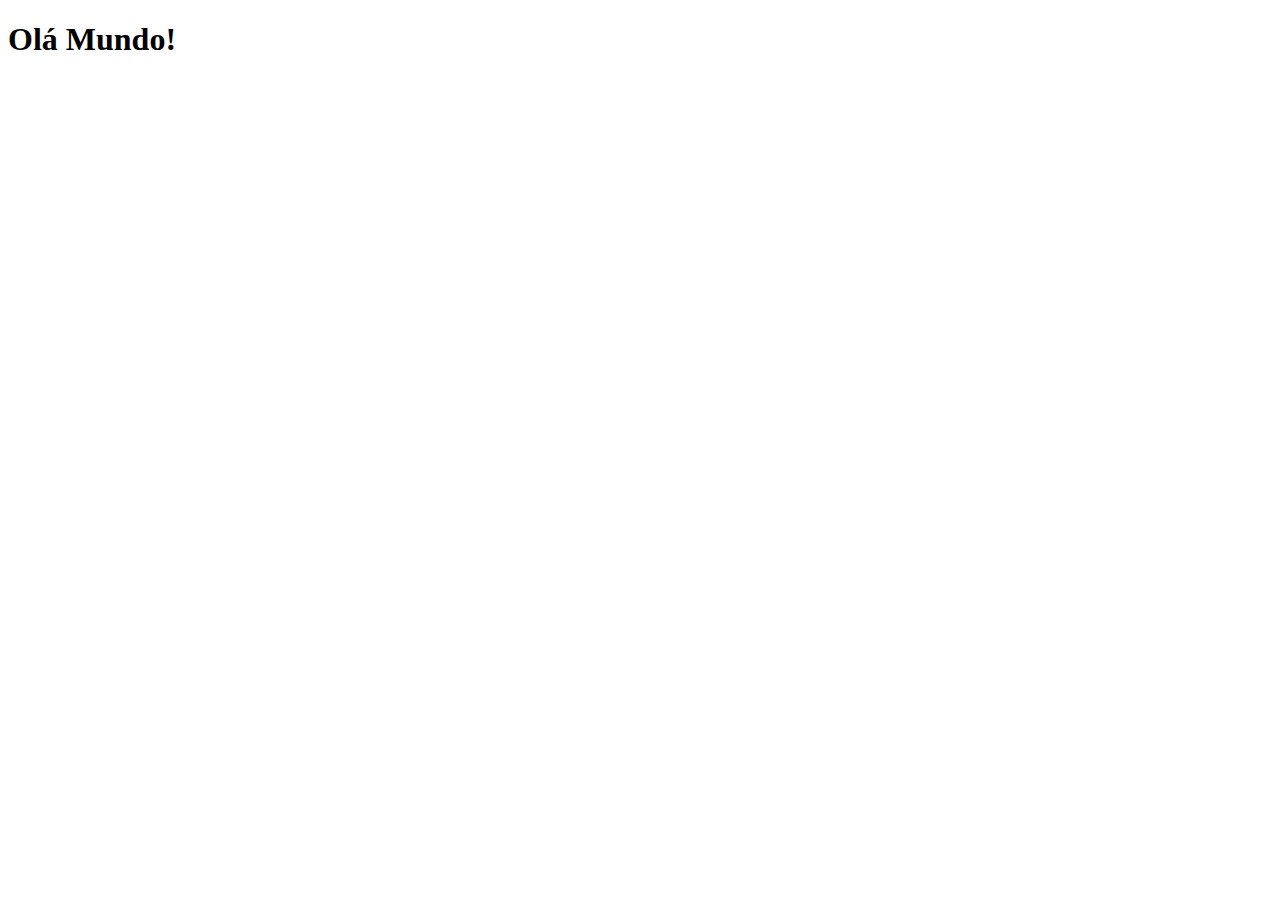
==== index.html @ 02ac12f0 "Baixado pacote dos arquivos" ====
<!DOCTYPE html>
<html lang="pt-br">
<head>
    <meta charset="UTF-8">
    <meta name="viewport" content="width=device-width, initial-scale=1.0">
    <title>Projeto Redes Sociais</title>
    <link rel="shortcut icon" href="favicon.ico" type="image/x-icon">
    <link rel="stylesheet" href="style.css">
    <link rel="stylesheet" href="https://necolas.github.io/normalize.css/8.0.1/normalize.css">
</head>
<body>
    <h1>Olá Mundo!</h1>
</body>
</html>
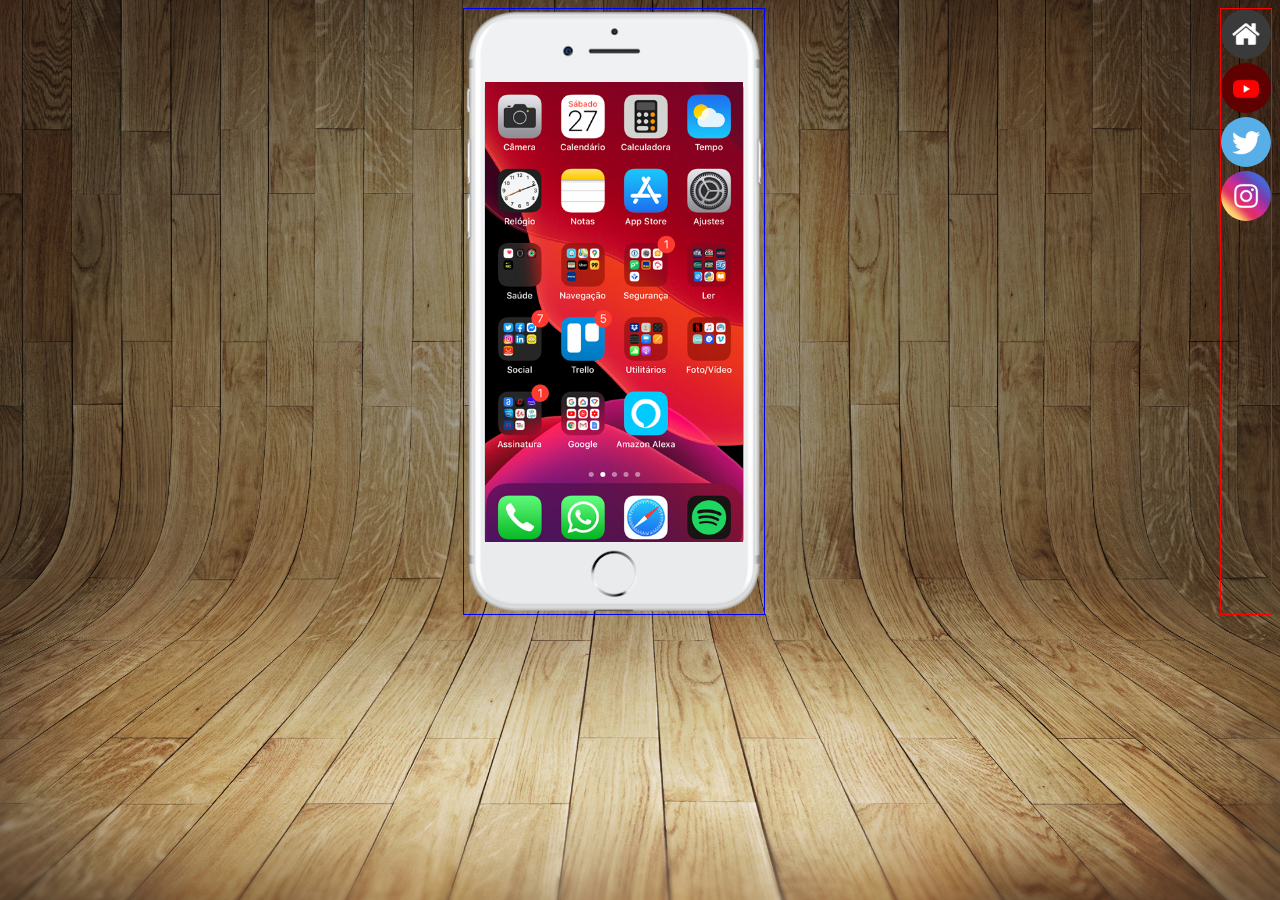
==== commit 7a5db686: "Criado celular e logos das redes" ====
--- a/index.html
+++ b/index.html
@@ -9,6 +9,25 @@
     <link rel="stylesheet" href="https://necolas.github.io/normalize.css/8.0.1/normalize.css">
 </head>
 <body>
-    <h1>Olá Mundo!</h1>
+    <main class="flex-container-center">
+        <article class="cell">
+            <iframe src="home.html" frameborder="0" scrolling="no">
+            </iframe>
+        </article>
+    </main>
+    <main class="flex-container-right">
+        <section>
+            <img src="imagens/logo-home.jpg" alt=""> 
+        </section>
+        <section>
+            <img src="imagens/logo-youtube.jpg" alt=""> 
+        </section>
+        <section>
+            <img src="imagens/logo-twitter.jpg" alt=""> 
+        </section>
+        <section>
+            <img src="imagens/logo-instagram.jpg" alt=""> 
+        </section>
+    </main>
 </body>
 </html>--- a/style.css
+++ b/style.css
@@ -0,0 +1,47 @@
+body{
+    font-family: Arial, Helvetica, sans-serif;
+    background-image: url(imagens/fundo-madeira.jpg);
+    background-repeat: no-repeat;
+    background-attachment: fixed;
+    background-position: center;
+    background-size: cover;
+    display: flex;
+}
+
+.flex-container-center {
+    border: 1px solid blue;
+    margin: auto;
+}
+
+
+.cell{
+    background-image: url(imagens/frame-iphone.png);
+    background-repeat: no-repeat;
+    background-size: 100%;
+    width: 300px;
+    height: 605px;
+    /* border: 1px solid blue; */
+    display: flex;
+    justify-content: center;
+    align-items: center;
+}
+
+.cell iframe {
+    width: 86%;
+    height: 76%;
+}
+
+
+.flex-container-right {
+    display: flex;
+    flex-direction: column;
+    align-content: center;
+    height: 605px;
+    border: solid 1px red;
+
+}
+
+img {
+    width: 50px;
+    border-radius: 50%;
+}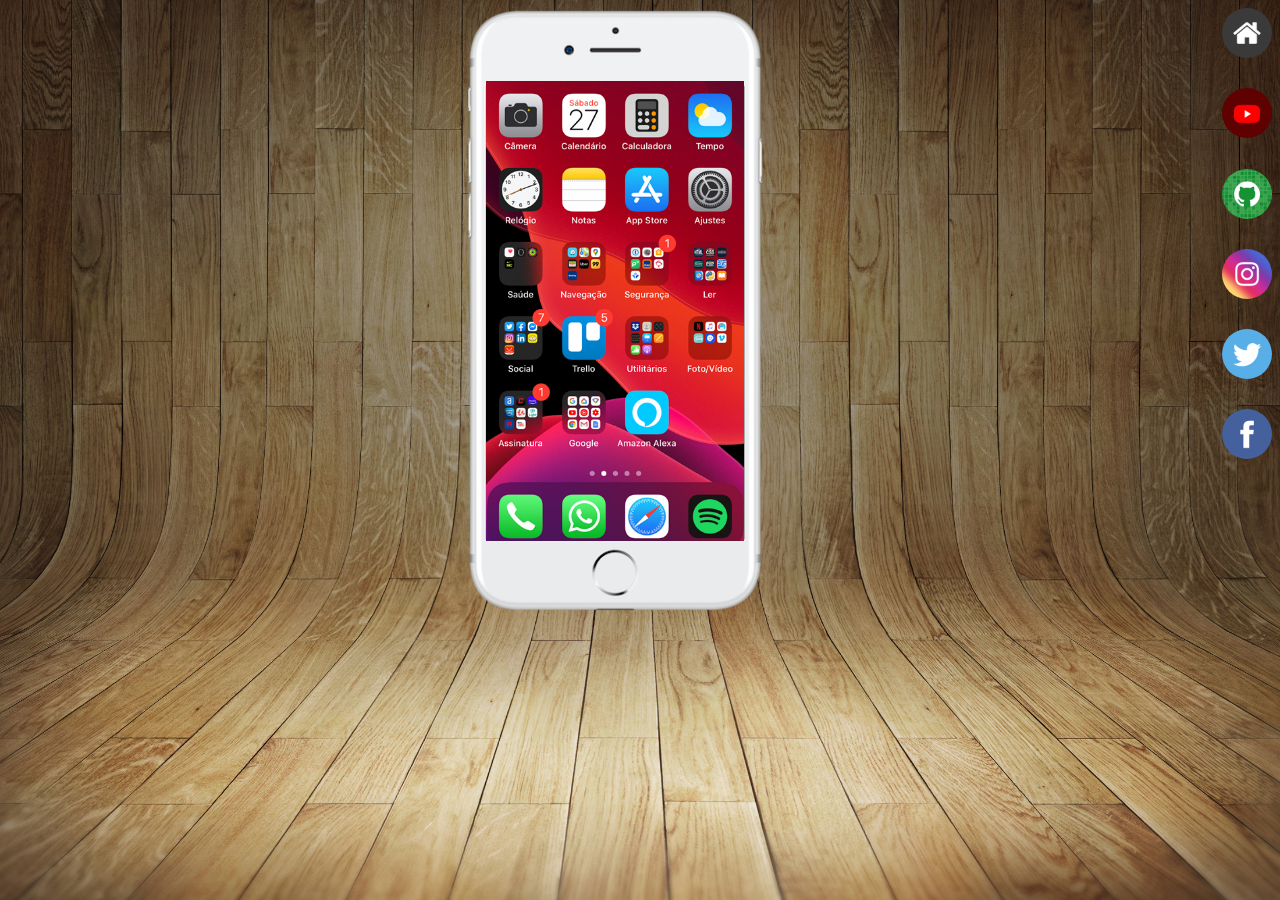
==== commit a7ee2114: "Logo das redes iniciado" ====
--- a/index.html
+++ b/index.html
@@ -16,18 +16,12 @@
         </article>
     </main>
     <main class="flex-container-right">
-        <section>
             <img src="imagens/logo-home.jpg" alt=""> 
-        </section>
-        <section>
             <img src="imagens/logo-youtube.jpg" alt=""> 
-        </section>
-        <section>
+            <img src="imagens/logo-github.jpg" alt=""> 
+            <img src="imagens/logo-instagram.jpg" alt=""> 
             <img src="imagens/logo-twitter.jpg" alt=""> 
-        </section>
-        <section>
-            <img src="imagens/logo-instagram.jpg" alt=""> 
-        </section>
+            <img src="imagens/logo-facebook.jpg" alt=""> 
     </main>
 </body>
 </html>--- a/style.css
+++ b/style.css
@@ -9,7 +9,6 @@
 }
 
 .flex-container-center {
-    border: 1px solid blue;
     margin: auto;
 }
 
@@ -20,7 +19,6 @@
     background-size: 100%;
     width: 300px;
     height: 605px;
-    /* border: 1px solid blue; */
     display: flex;
     justify-content: center;
     align-items: center;
@@ -35,10 +33,8 @@
 .flex-container-right {
     display: flex;
     flex-direction: column;
-    align-content: center;
-    height: 605px;
-    border: solid 1px red;
-
+    /* justify-content: space-between; */
+    gap: 5%;
 }
 
 img {
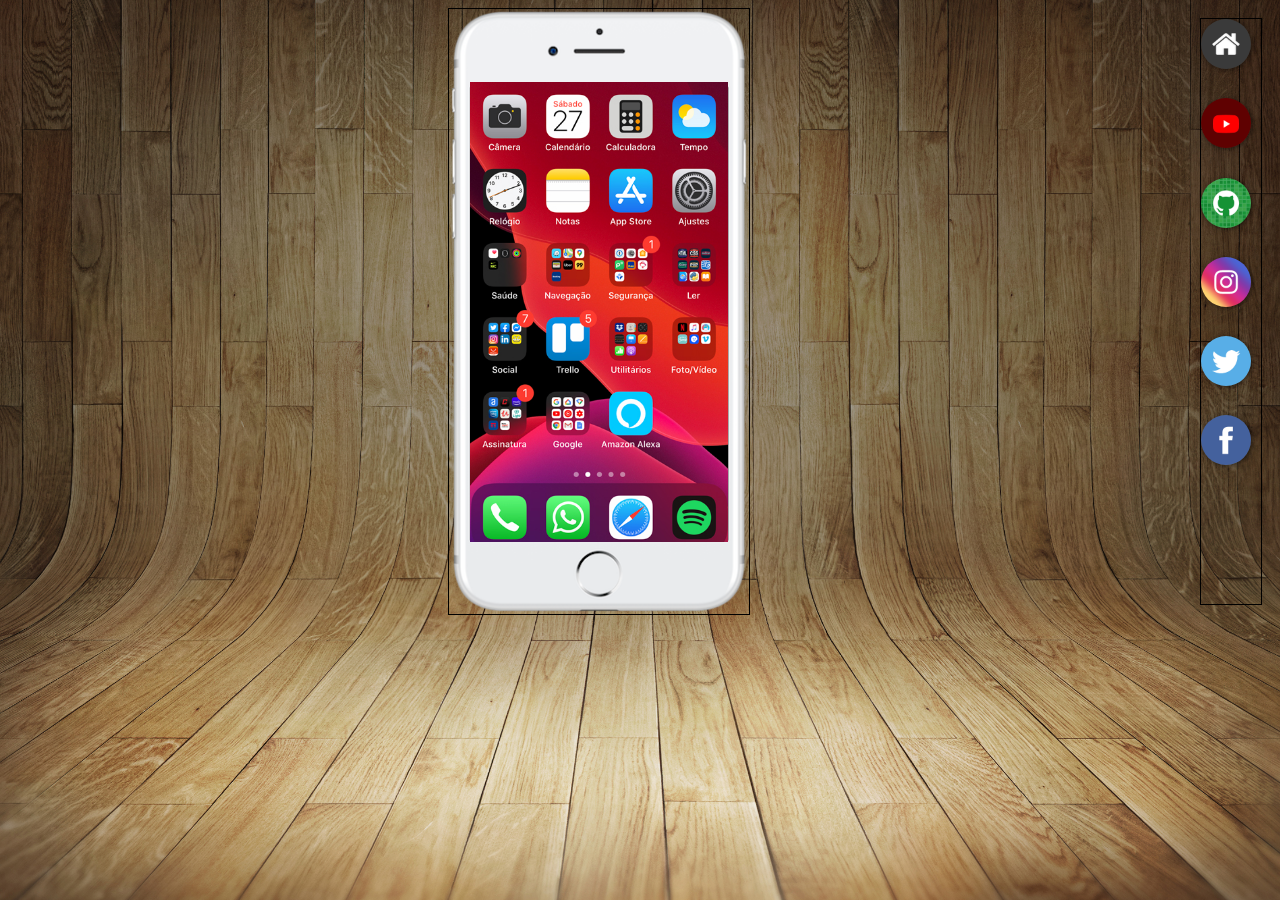
==== commit 4c7567f2: "ajustes nas logos" ====
--- a/index.html
+++ b/index.html
@@ -1,5 +1,6 @@
 <!DOCTYPE html>
 <html lang="pt-br">
+
 <head>
     <meta charset="UTF-8">
     <meta name="viewport" content="width=device-width, initial-scale=1.0">
@@ -8,20 +9,42 @@
     <link rel="stylesheet" href="style.css">
     <link rel="stylesheet" href="https://necolas.github.io/normalize.css/8.0.1/normalize.css">
 </head>
+
 <body>
-    <main class="flex-container-center">
-        <article class="cell">
-            <iframe src="home.html" frameborder="0" scrolling="no">
-            </iframe>
+    <!-- <main> -->
+        <article class="flex-container-center">
+            <section class="cell">
+                <iframe src="home.html" frameborder="0" scrolling="no">
+                </iframe>
+            </section>
         </article>
-    </main>
-    <main class="flex-container-right">
-            <img src="imagens/logo-home.jpg" alt=""> 
-            <img src="imagens/logo-youtube.jpg" alt=""> 
-            <img src="imagens/logo-github.jpg" alt=""> 
-            <img src="imagens/logo-instagram.jpg" alt=""> 
-            <img src="imagens/logo-twitter.jpg" alt=""> 
-            <img src="imagens/logo-facebook.jpg" alt=""> 
-    </main>
+        <article class="flex-container-right">
+            <section>
+                <a href=""><img src="imagens/logo-home.jpg" alt=""></a>
+            </section>
+
+            <section>
+                <a href=""><img src="imagens/logo-youtube.jpg" alt=""></a>
+            </section>
+
+            <section>
+                <a href=""><img src="imagens/logo-github.jpg" alt=""></a>
+            </section>
+
+            <section>
+                <a href=""><img src="imagens/logo-instagram.jpg" alt=""></a>
+            </section>
+
+            <section>
+                <a href=""><img src="imagens/logo-twitter.jpg" alt=""></a>
+            </section>
+
+            <section>
+                <a href=""><img src="imagens/logo-facebook.jpg" alt=""></a>
+            </section>
+
+        </article>
+    <!-- </main> -->
 </body>
+
 </html>--- a/style.css
+++ b/style.css
@@ -10,6 +10,7 @@
 
 .flex-container-center {
     margin: auto;
+    border: 1px solid black;
 }
 
 
@@ -35,9 +36,27 @@
     flex-direction: column;
     /* justify-content: space-between; */
     gap: 5%;
+    margin: 10px;
+    width: 60px;
+    border: 1px solid black;
+
+}
+
+.flex-container-right>section{
+    height: 50px;
+
 }
 
 img {
     width: 50px;
     border-radius: 50%;
+    box-shadow: 1px 1px 5px rgba(0, 0, 0, 0.500);
+    transition: transform 0.5s, border 0.5s;
+}
+
+img:hover{
+    transform: translateX(-5px) translateY(-5px);
+    border: 2px solid white;
+    box-shadow: 1px 1px 5px rgba(0, 0, 0, 0.500);
+
 }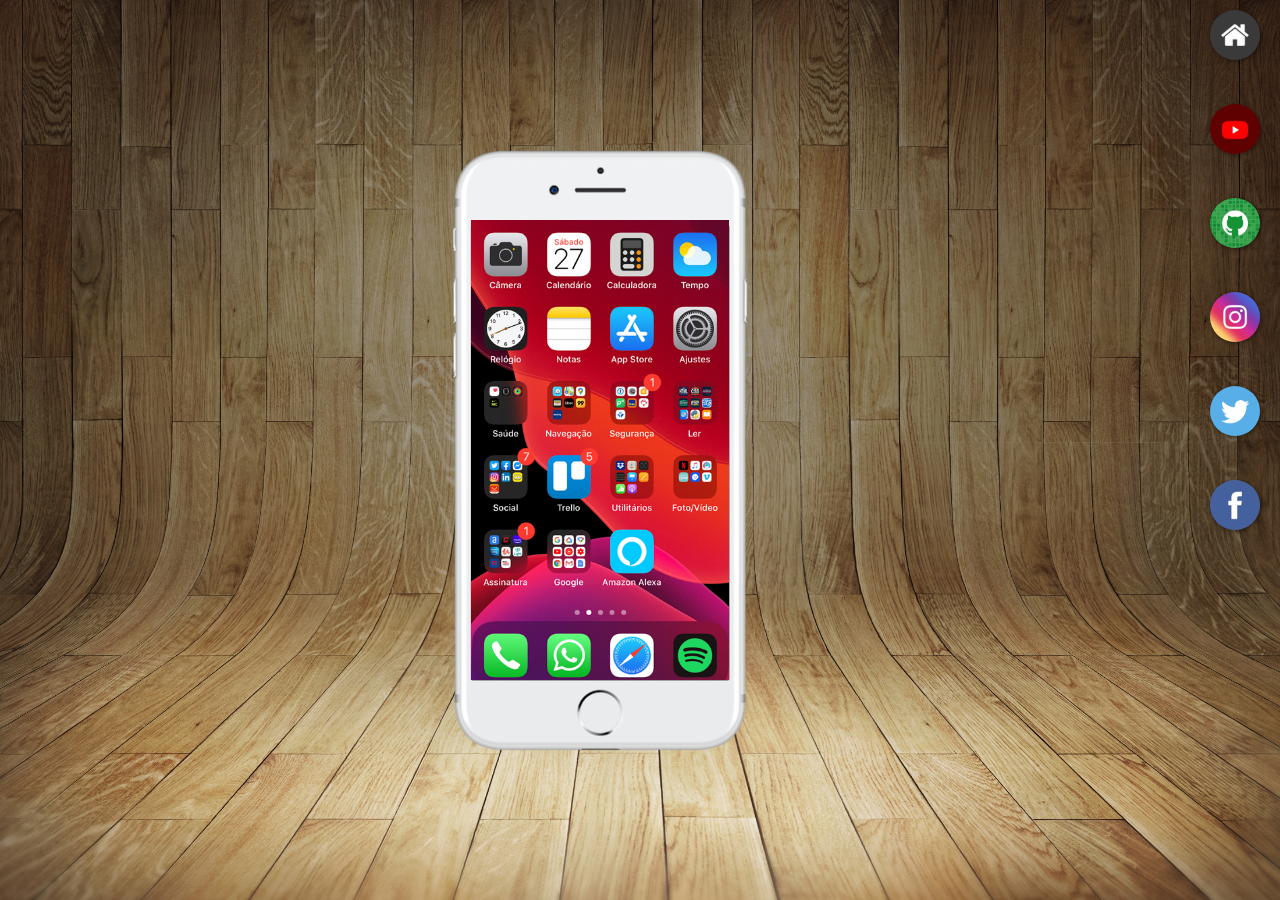
==== commit f5b2609a: "testando main" ====
--- a/index.html
+++ b/index.html
@@ -11,7 +11,7 @@
 </head>
 
 <body>
-    <!-- <main> -->
+    <main class="flex-container">
         <article class="flex-container-center">
             <section class="cell">
                 <iframe src="home.html" frameborder="0" scrolling="no">
@@ -44,7 +44,7 @@
             </section>
 
         </article>
-    <!-- </main> -->
+    </main>
 </body>
 
 </html>--- a/style.css
+++ b/style.css
@@ -1,16 +1,30 @@
+@charset "UTF-8";
+
+*{
+    margin: 0;
+    padding: 0;
+}
+
+html, body, main{
+    width: 100vw;
+    height: 100vh;
+}
+
 body{
     font-family: Arial, Helvetica, sans-serif;
     background-image: url(imagens/fundo-madeira.jpg);
     background-repeat: no-repeat;
     background-attachment: fixed;
-    background-position: center;
+    background-position: top center;
     background-size: cover;
+}
+
+.flex-container{
     display: flex;
 }
 
 .flex-container-center {
     margin: auto;
-    border: 1px solid black;
 }
 
 
@@ -38,7 +52,6 @@
     gap: 5%;
     margin: 10px;
     width: 60px;
-    border: 1px solid black;
 
 }
 
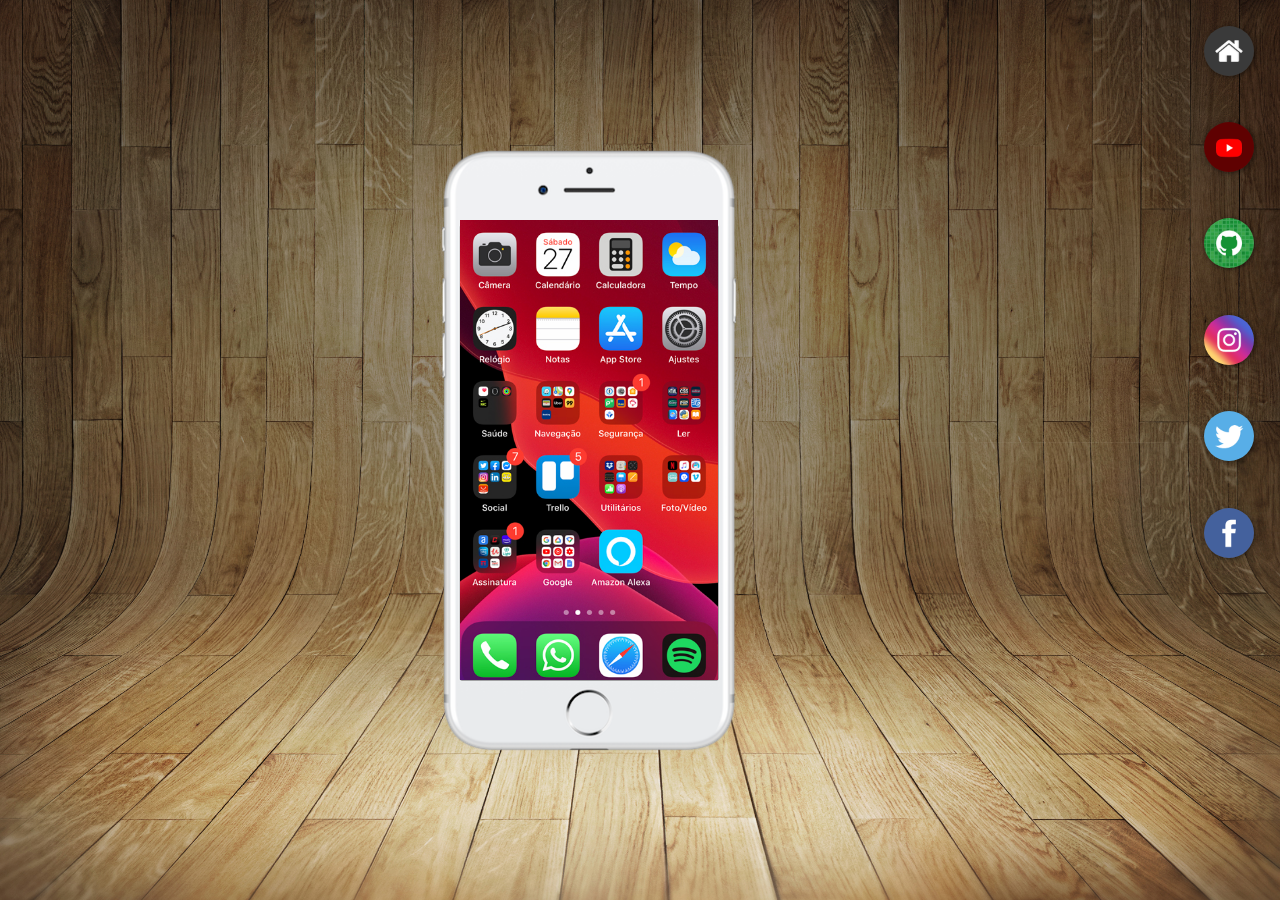
==== commit 41072c6e: "botões laterais ajustados" ====
--- a/index.html
+++ b/index.html
@@ -14,33 +14,34 @@
     <main class="flex-container">
         <article class="flex-container-center">
             <section class="cell">
-                <iframe src="home.html" frameborder="0" scrolling="no">
+                <iframe src="redes/home.html" name="tela" id="tela" frameborder="0" scrolling="no">
                 </iframe>
             </section>
         </article>
+        
         <article class="flex-container-right">
             <section>
-                <a href=""><img src="imagens/logo-home.jpg" alt=""></a>
+                <a href="redes/home.html" target="tela"><img src="imagens/logo-home.jpg" alt=""></a>
             </section>
 
             <section>
-                <a href=""><img src="imagens/logo-youtube.jpg" alt=""></a>
+                <a href="redes/youtube.html" target="tela"><img src="imagens/logo-youtube.jpg" alt=""></a>
             </section>
 
             <section>
-                <a href=""><img src="imagens/logo-github.jpg" alt=""></a>
+                <a href="redes/github.html" target="tela"><img src="imagens/logo-github.jpg" alt=""></a>
             </section>
 
             <section>
-                <a href=""><img src="imagens/logo-instagram.jpg" alt=""></a>
+                <a href="redes/instagram.html" target="tela"><img src="imagens/logo-instagram.jpg" alt=""></a>
             </section>
 
             <section>
-                <a href=""><img src="imagens/logo-twitter.jpg" alt=""></a>
+                <a href="redes/twitter.html" target="tela"><img src="imagens/logo-twitter.jpg" alt=""></a>
             </section>
 
             <section>
-                <a href=""><img src="imagens/logo-facebook.jpg" alt=""></a>
+                <a href="redes/facebook.html" target="tela"><img src="imagens/logo-facebook.jpg" alt=""></a>
             </section>
 
         </article>
--- a/style.css
+++ b/style.css
@@ -3,6 +3,7 @@
 *{
     margin: 0;
     padding: 0;
+    box-sizing: border-box;
 }
 
 html, body, main{
@@ -21,25 +22,28 @@
 
 .flex-container{
     display: flex;
+    justify-content: flex-end;
 }
 
 .flex-container-center {
-    margin: auto;
+    display: flex;
+    flex-grow: 0.5;
+    align-self: center;
 }
 
 
-.cell{
+.flex-container-center .cell{
+    display: flex;
+    justify-content: center;
+    align-items: center;
     background-image: url(imagens/frame-iphone.png);
     background-repeat: no-repeat;
     background-size: 100%;
     width: 300px;
     height: 605px;
-    display: flex;
-    justify-content: center;
-    align-items: center;
 }
 
-.cell iframe {
+.flex-container-center .cell iframe {
     width: 86%;
     height: 76%;
 }
@@ -48,28 +52,21 @@
 .flex-container-right {
     display: flex;
     flex-direction: column;
-    /* justify-content: space-between; */
     gap: 5%;
-    margin: 10px;
-    width: 60px;
+    margin: 2%;
+}
+
+.flex-container-right img {
+    width: 50px;
+    border-radius: 50%;
+    box-shadow: 1px 1px 5px rgba(0, 0, 0, 0.500);
+
 
 }
 
-.flex-container-right>section{
-    height: 50px;
-
-}
-
-img {
-    width: 50px;
-    border-radius: 50%;
-    box-shadow: 1px 1px 5px rgba(0, 0, 0, 0.500);
-    transition: transform 0.5s, border 0.5s;
-}
-
-img:hover{
-    transform: translateX(-5px) translateY(-5px);
-    border: 2px solid white;
-    box-shadow: 1px 1px 5px rgba(0, 0, 0, 0.500);
-
+.flex-container-right img:hover{
+    transform: translate(-5px,-5px);
+    border: 2px solid rgba(255, 255, 255, 0.500);
+    box-shadow: 5px 5px 10px rgba(0, 0, 0, 0.500);
+    transition: transform 0.5s, border 0.5s, box-shadow 0.5s;
 }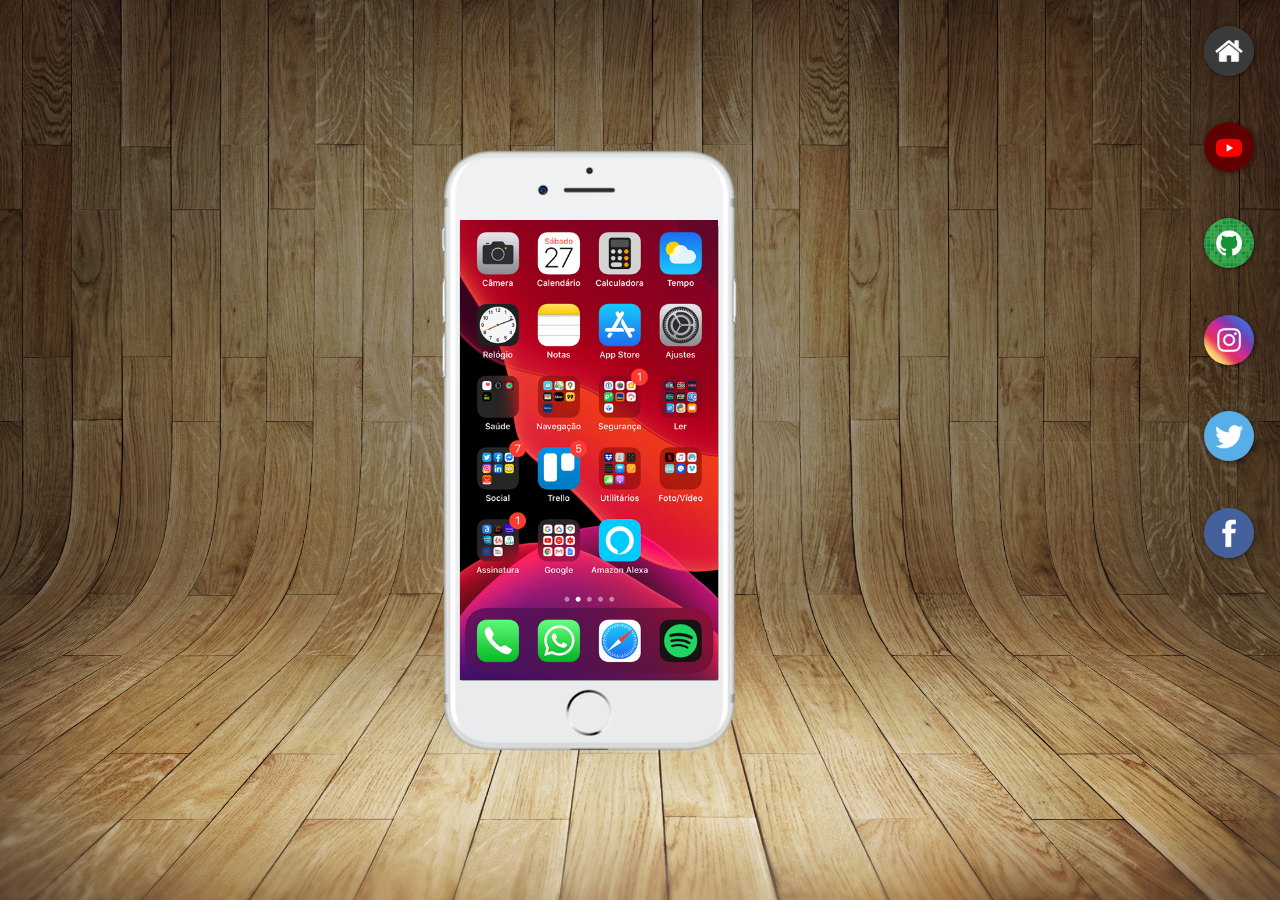
==== commit f109bc01: "Paginas redes" ====
--- a/index.html
+++ b/index.html
@@ -7,18 +7,18 @@
     <title>Projeto Redes Sociais</title>
     <link rel="shortcut icon" href="favicon.ico" type="image/x-icon">
     <link rel="stylesheet" href="style.css">
-    <link rel="stylesheet" href="https://necolas.github.io/normalize.css/8.0.1/normalize.css">
+    <!-- <link rel="stylesheet" href="https://necolas.github.io/normalize.css/8.0.1/normalize.css"> -->
 </head>
 
 <body>
     <main class="flex-container">
         <article class="flex-container-center">
             <section class="cell">
-                <iframe src="redes/home.html" name="tela" id="tela" frameborder="0" scrolling="no">
+                <iframe src="redes/home.html" name="tela" id="tela" frameborder="0">
                 </iframe>
             </section>
         </article>
-        
+
         <article class="flex-container-right">
             <section>
                 <a href="redes/home.html" target="tela"><img src="imagens/logo-home.jpg" alt=""></a>
